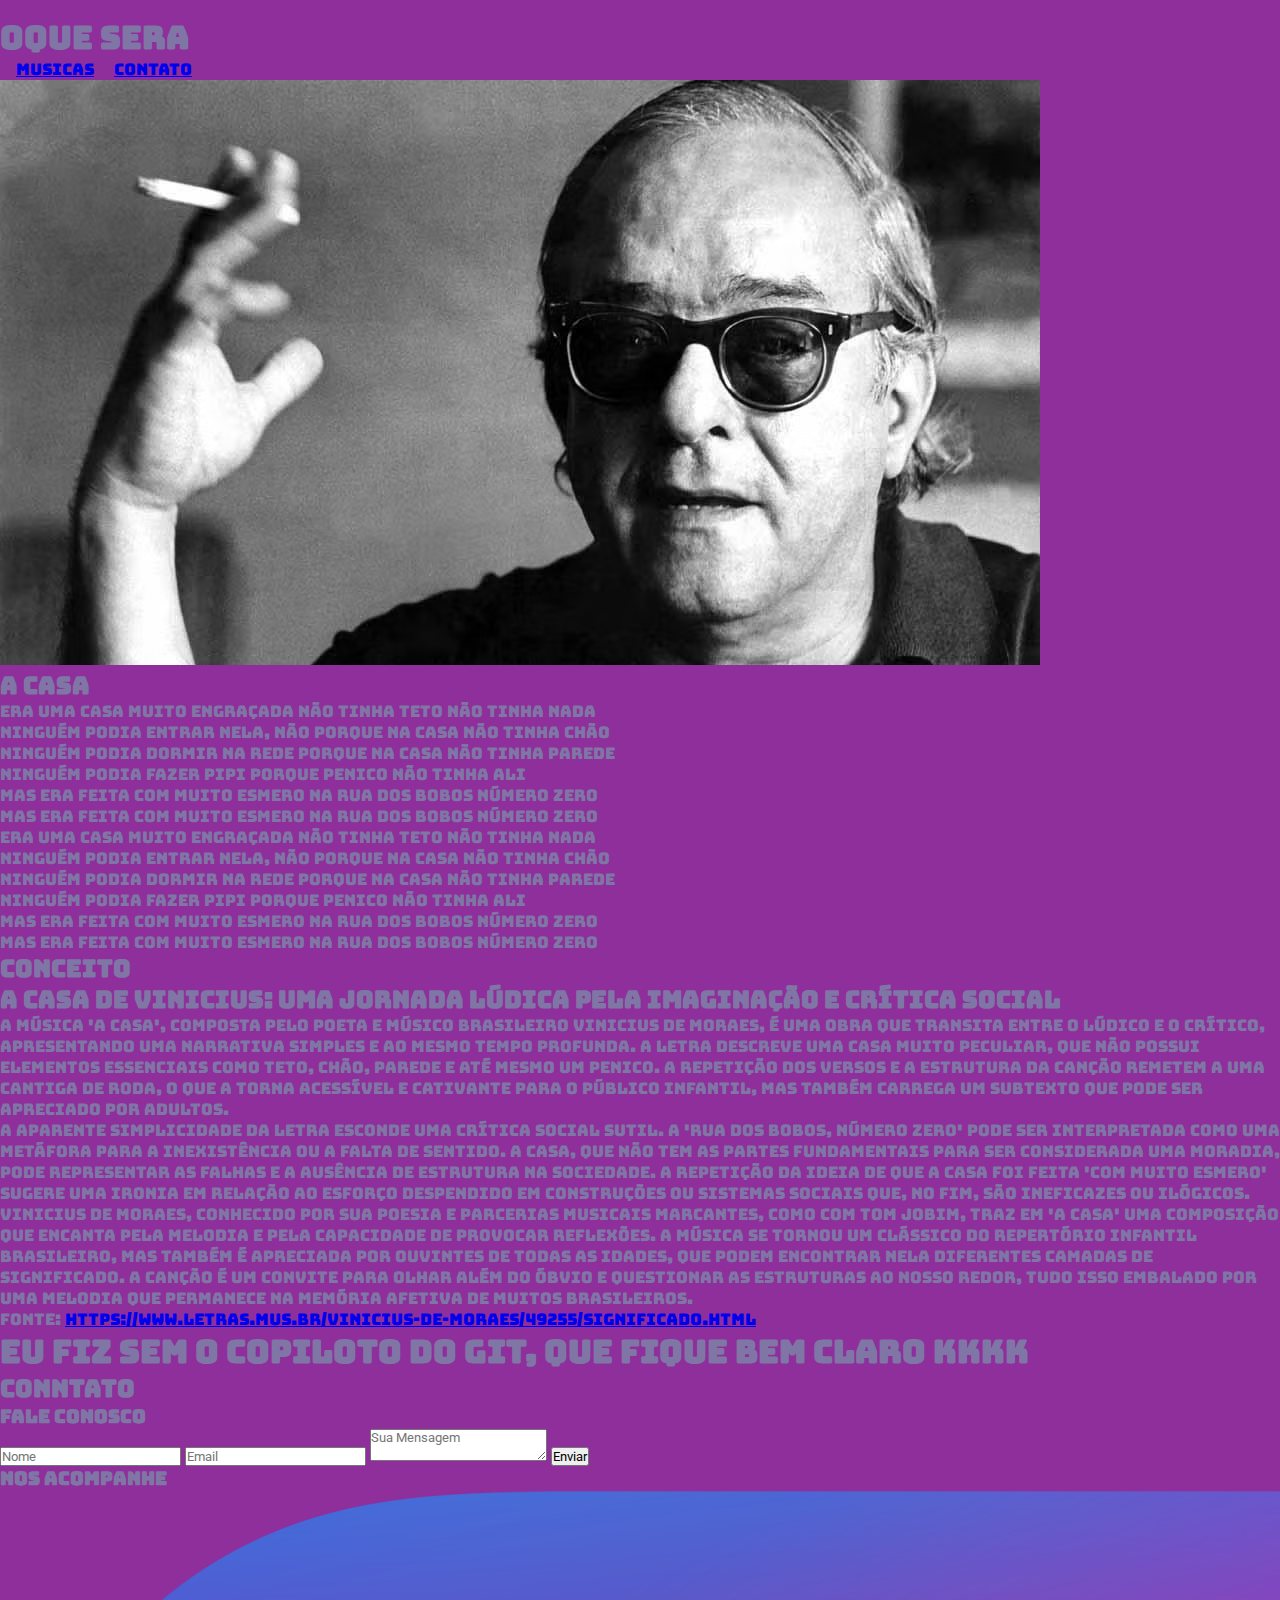
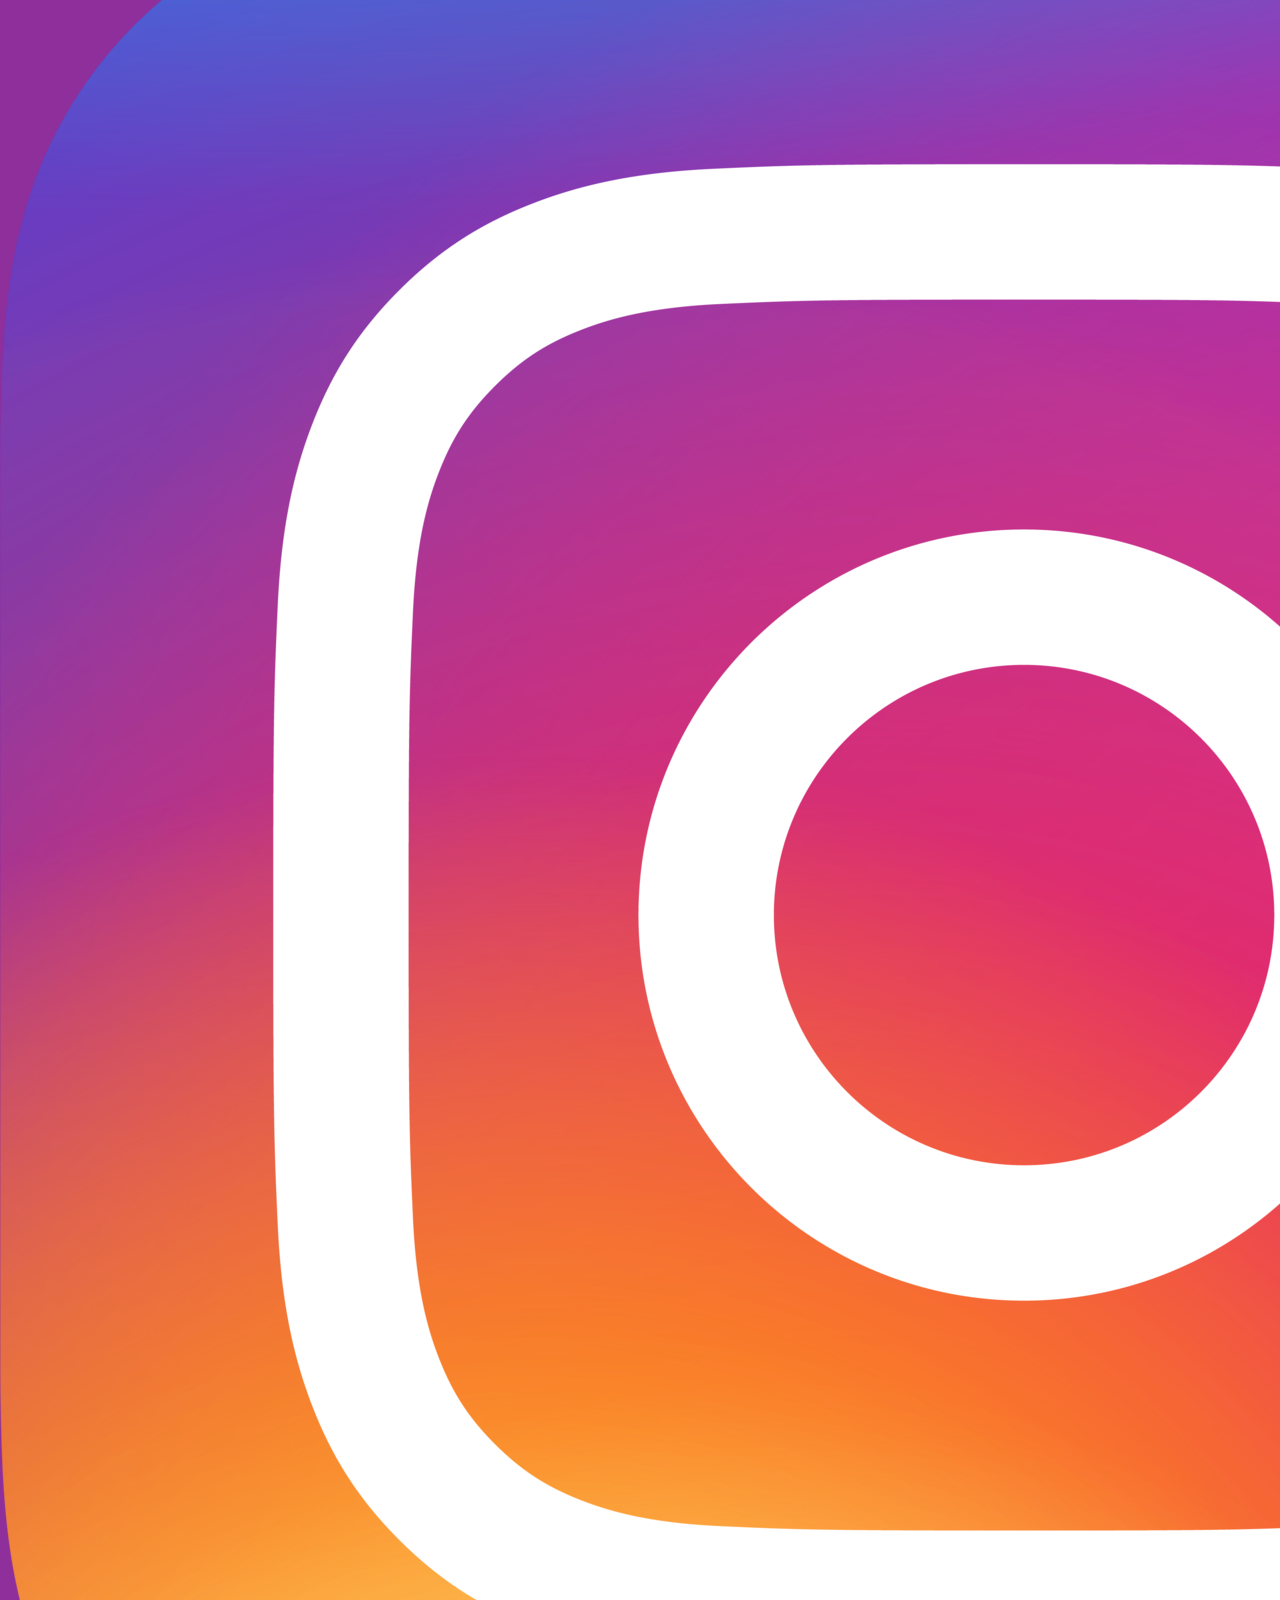
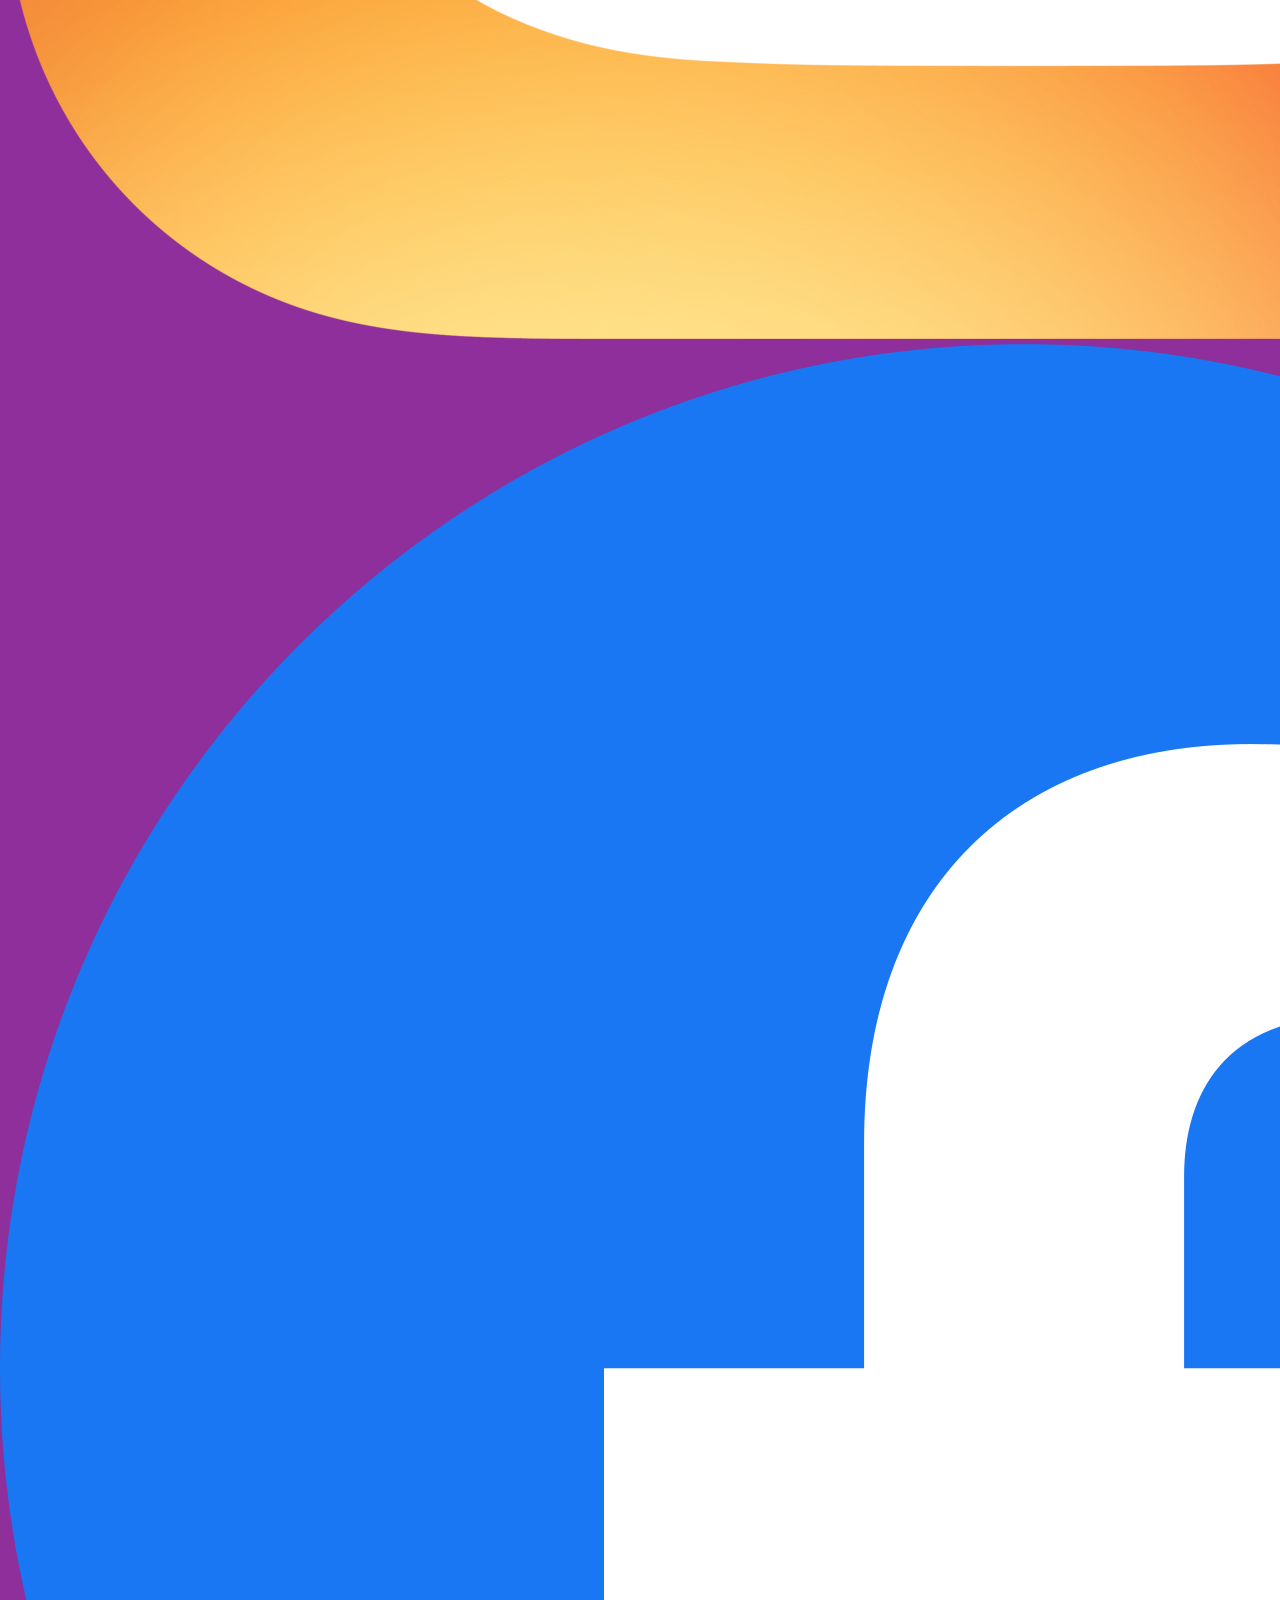
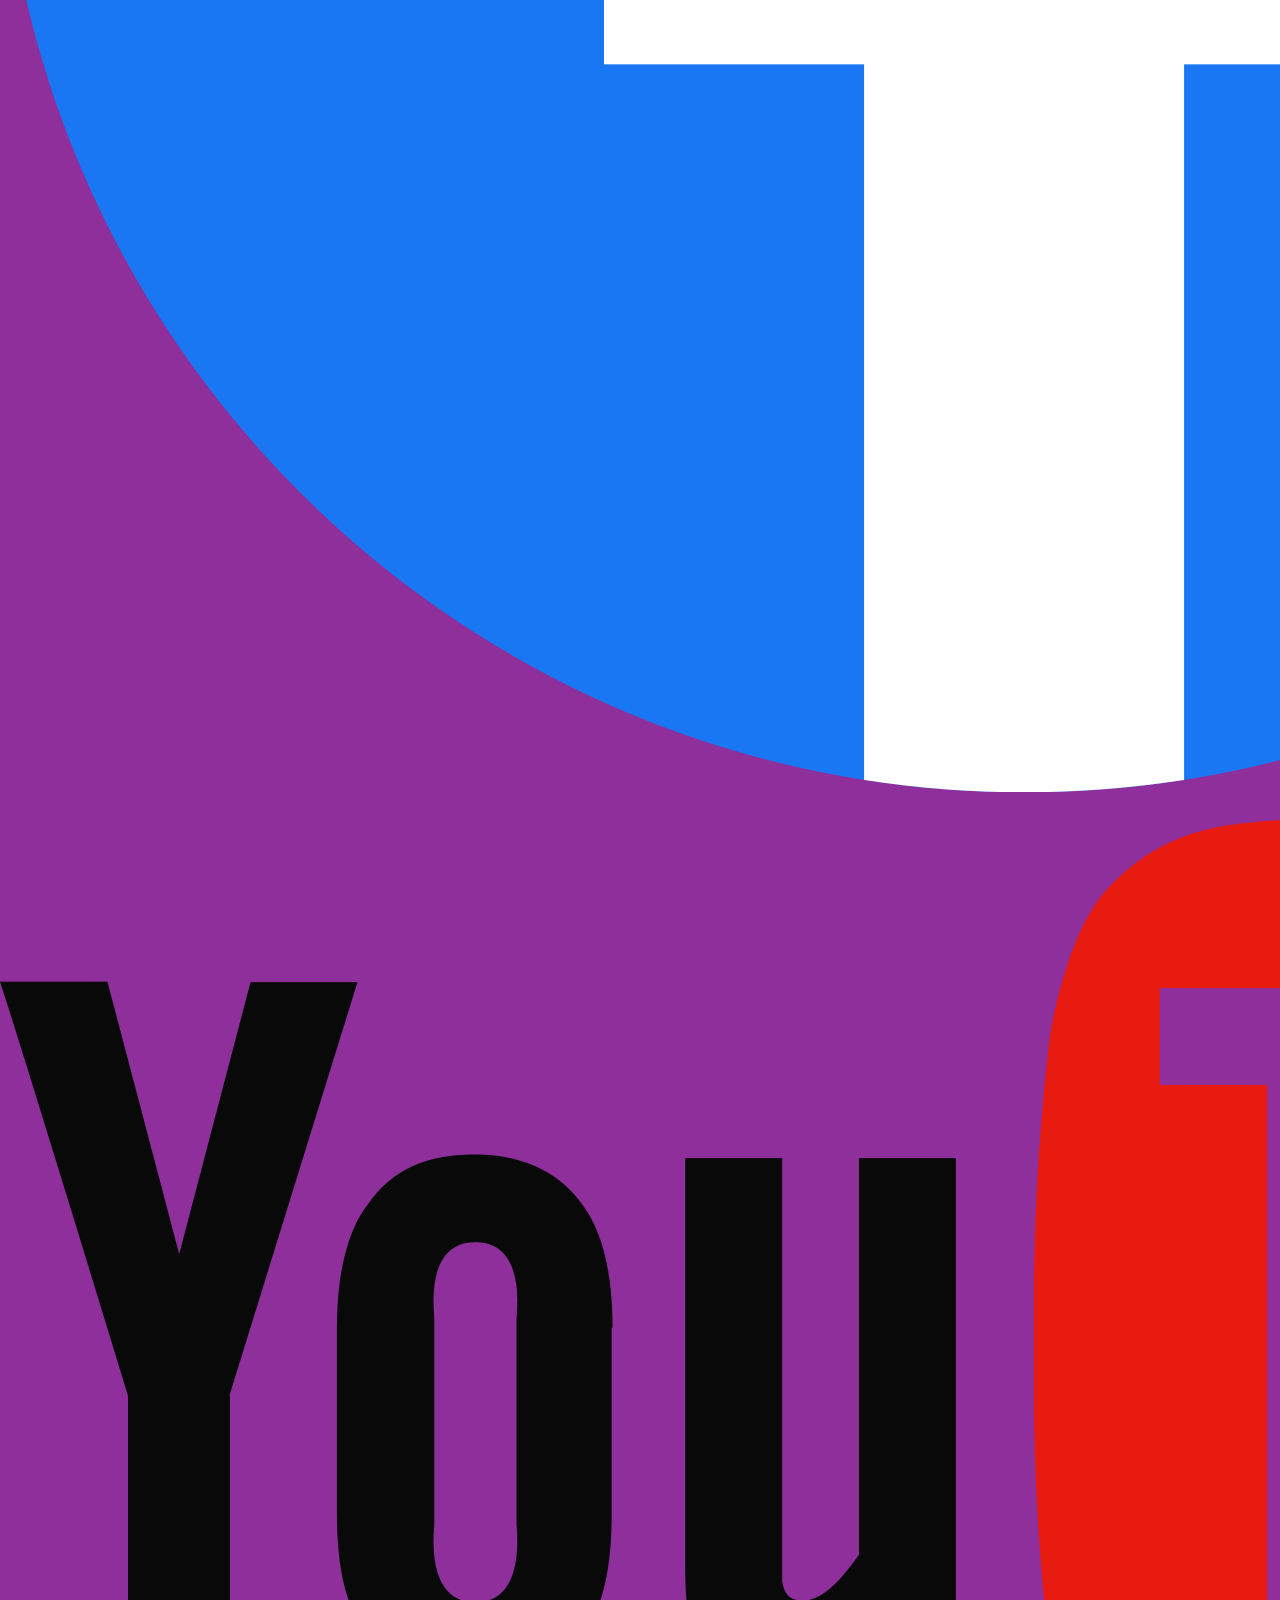
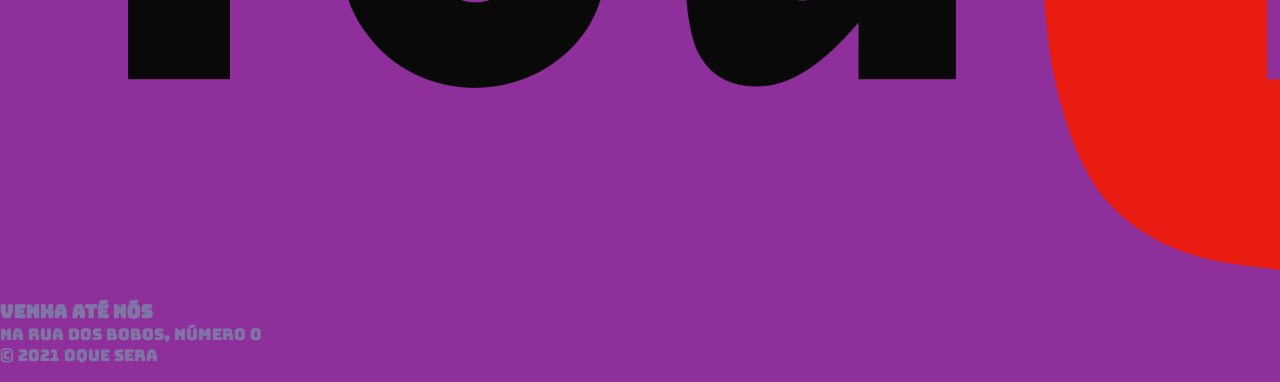
==== pratica.5/index.html @ 8df3b95f "exercicios do dia 24/01" ====
<!DOCTYPE html>
<html lang="pt-br">
<head>
    <meta charset="UTF-8">
    <meta name="viewport" content="width=device-width, initial-scale=1.0">
    <title>O que Sera?</title>
    <link rel="stylesheet" href="./style.css">
    <link rel="preconnect" href="https://fonts.googleapis.com">
    <link rel="preconnect" href="https://fonts.gstatic.com" crossorigin>
    <link href="https://fonts.googleapis.com/css2?family=Bungee&family=Roboto:ital@0;1&display=swap" rel="stylesheet">
</head>
</head>
<body>
    <header>
        <div class="conteiner">
            <h1>Oque sera</h1>
        <nav>
            <ul>
                <li>
                    <a href="#about">Musicas</a>
                </li>
                <li>
                    <a href="#contact">Contato</a>
                </li>
            </ul>
        </nav>
        </div> 
        <section id="about">
            <div class="conteiner">
                <img class="Foto01" src="./imagens/foto 01.avif" alt="foto do autor, Vicinios de Morais"  />
                <div>
                    <h2>A casa</h2>
                    <p class="letra" >Era uma casa
                        Muito engraçada
                        Não tinha teto
                        Não tinha nada
                        
                        <p>Ninguém podia
                        Entrar nela, não
                        Porque na casa
                        Não tinha chão
                        </p>                        
                        <p>Ninguém podia
                        Dormir na rede
                        Porque na casa
                        Não tinha parede
                        </p>
                        <p>Ninguém podia
                        Fazer pipi
                        Porque penico
                        Não tinha ali
                        </p>
                        
                        <p>Mas era feita
                        Com muito esmero
                        Na Rua dos Bobos
                        Número zero
                        </p>
                        
                        <p>Mas era feita
                        Com muito esmero
                        Na Rua dos Bobos
                        Número zero
                        </p>
                        <p>Era uma casa
                        Muito engraçada
                        Não tinha teto
                        Não tinha nada
                        </p>
                        <p>Ninguém podia
                        Entrar nela, não
                        Porque na casa
                        Não tinha chão
                        </p>
                        <p>Ninguém podia
                        Dormir na rede
                        Porque na casa
                        Não tinha parede
                        </p>
                        <p>Ninguém podia
                        Fazer pipi
                        Porque penico
                        Não tinha ali
                        </p>
                        <p>Mas era feita
                        Com muito esmero
                        Na Rua dos Bobos
                        Número zero
                        </p>
                        <p>Mas era feita
                        Com muito esmero
                        Na Rua dos Bobos
                        Número zero
                        </p>
                    </p>
                </div>
            </div>
        </section>
        <section>
            <div>
                <h2>Conceito</h2>
                <h2>A Casa de Vinicius: Uma Jornada Lúdica pela Imaginação e Crítica Social</h2>
                <p>A música 'A Casa', composta pelo poeta e músico brasileiro Vinicius de Moraes, é uma obra que transita entre o lúdico e o crítico, apresentando uma narrativa simples e ao mesmo tempo profunda. A letra descreve uma casa muito peculiar, que não possui elementos essenciais como teto, chão, parede e até mesmo um penico. A repetição dos versos e a estrutura da canção remetem a uma cantiga de roda, o que a torna acessível e cativante para o público infantil, mas também carrega um subtexto que pode ser apreciado por adultos.</p>
        
                <p>A aparente simplicidade da letra esconde uma crítica social sutil. A 'Rua dos Bobos, número zero' pode ser interpretada como uma metáfora para a inexistência ou a falta de sentido. A casa, que não tem as partes fundamentais para ser considerada uma moradia, pode representar as falhas e a ausência de estrutura na sociedade. A repetição da ideia de que a casa foi feita 'com muito esmero' sugere uma ironia em relação ao esforço despendido em construções ou sistemas sociais que, no fim, são ineficazes ou ilógicos.</p>
        
                <p>Vinicius de Moraes, conhecido por sua poesia e parcerias musicais marcantes, como com Tom Jobim, traz em 'A Casa' uma composição que encanta pela melodia e pela capacidade de provocar reflexões. A música se tornou um clássico do repertório infantil brasileiro, mas também é apreciada por ouvintes de todas as idades, que podem encontrar nela diferentes camadas de significado. A canção é um convite para olhar além do óbvio e questionar as estruturas ao nosso redor, tudo isso embalado por uma melodia que permanece na memória afetiva de muitos brasileiros.</p>
            </div>
            <p>Fonte: 
                <a href="https://www.letras.mus.br/vinicius-de-moraes/49255/significado.html" target="_blank">
                    https://www.letras.mus.br/vinicius-de-moraes/49255/significado.html
                </a>
            </p>
        </section>
        
        <section>
            <h1>eu fiz sem o copiloto do git, que fique bem claro kkkk</h1>
        </section>
        <section id="contact">
            <div class="conteiner">
                <h2> conntato </h2>
                <Div class="contact-methods">
                    <div>
                        <h3> fale conosco</h3>
                        <form>
                            <input type="text" placeholder="Nome" required>
                            <input type="email" placeholder="Email"required>
                            <textarea placeholder="Sua Mensagem" required ></textarea>
                            <button type="submit">Enviar</button>
                        </form>
                    </div>
                    <div>
                        <h3> Nos acompanhe </h3>
                        <ul class="social-links">
                            <li>
                                <a href="#" title="siganos no instagram">
                                    <img src="./imagens/instagram.png" alt="instagram">
                                </a>
                            </li>
                        
                            <li>
                                <a href="#" title="siganos no facebook">
                                    <img src="./imagens/facebook.png" alt="facebook">
                                </a>
                            </li>
                        
                            <li>
                                <a href="#" title="visite nosso canal do youtube">
                                    <img src="./imagens/youtube.png" alt="youtube">
                                </a>
                            </li>
                        </ul>
                    </div>
                    <div>
                        <h3> Venha Até nós</h3>
                        <p>
                            Na rua dos bobos, número 0
                        </p>
                    </div>
                </Div>
            
            </div>
        </section>
        <footer>
            <div class="conteiner">
                <p> &copy; 2021 Oque sera</p>
            </div>
</body>
</html>
---- pratica.5/style.css ----
* {
    margin:0;
    padding: 0;
    box-sizing: border-box;
}
header,
section h2
section h3 {
    font-family: 'bungee', cursive;
    font-weight: normal;
}

body, input, textarea, button {
    font-family: 'roboto', sans-serif;
}

header{
    padding: 16px 0;
    background-color: #8e2f9b;
    color: #8076a5;
}

header nav li {
    display: inline;
    margin-left: 16px;
    font-size: 18;
}
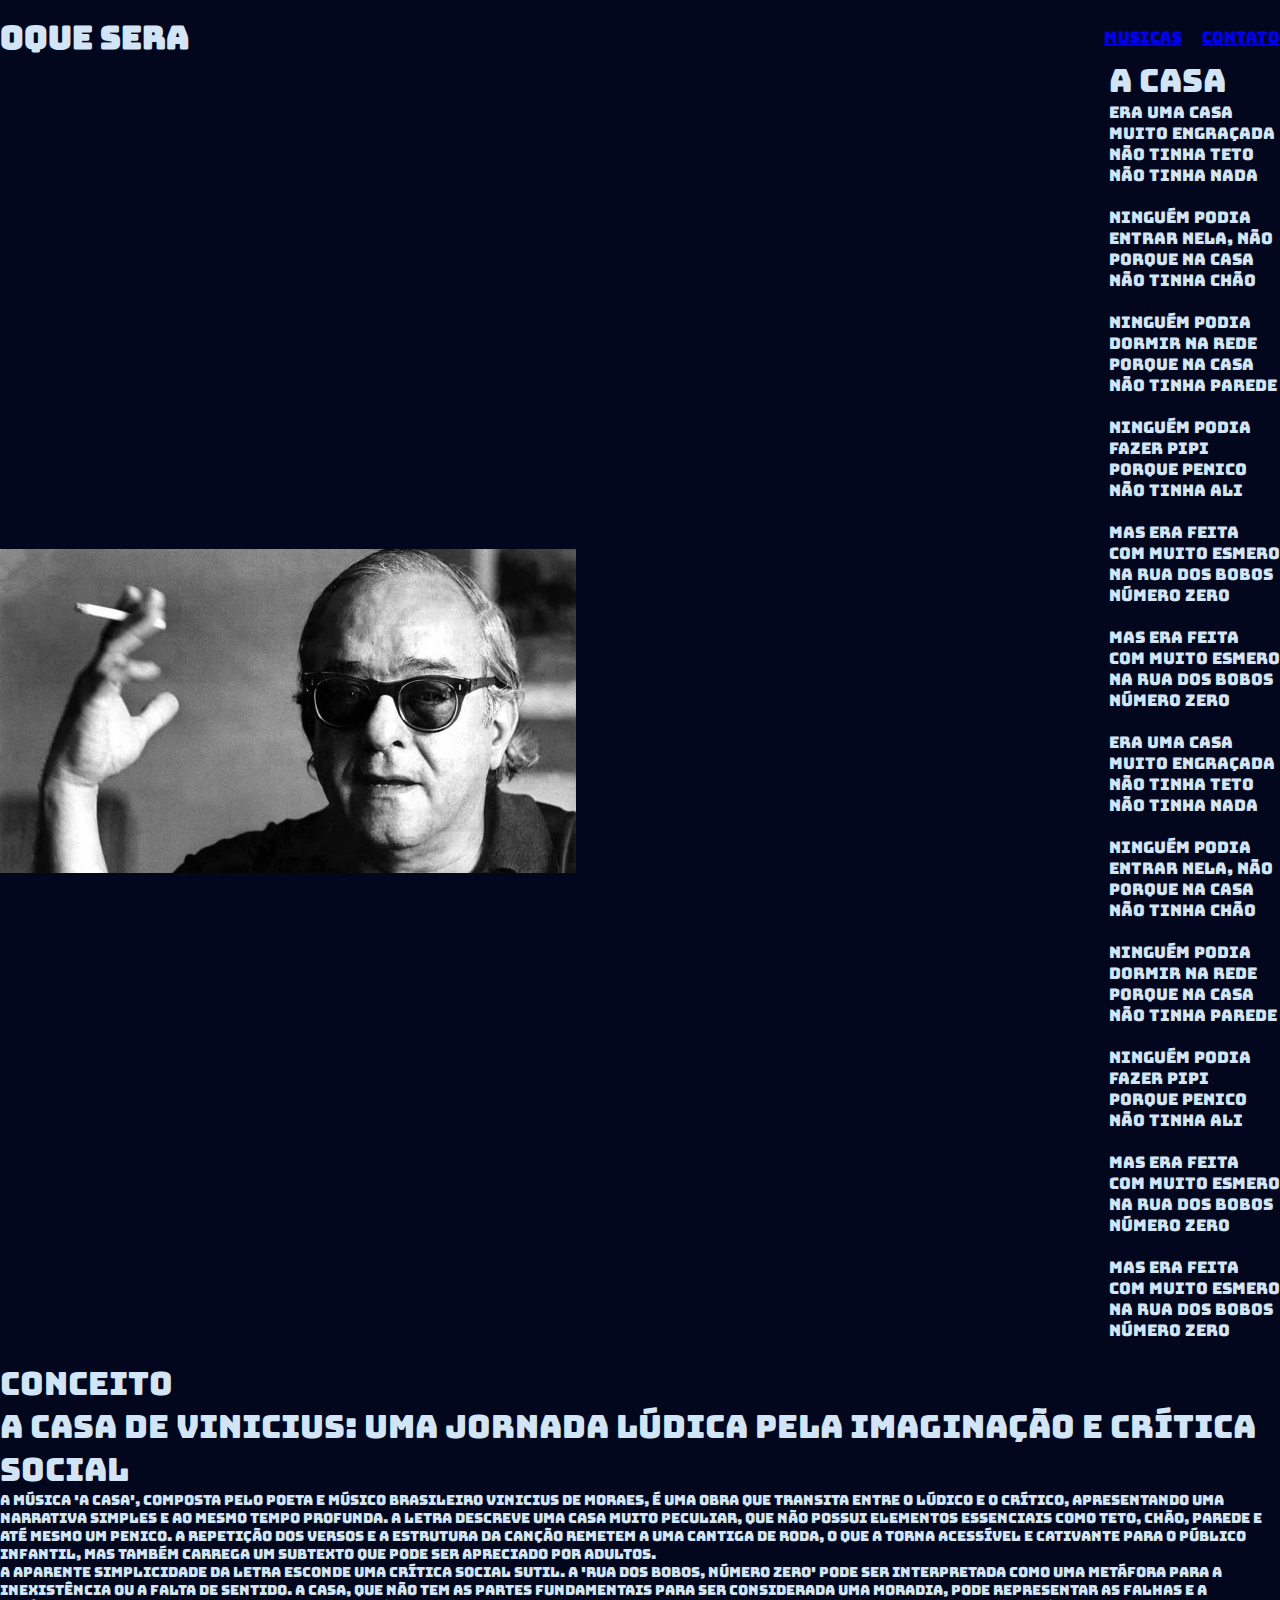
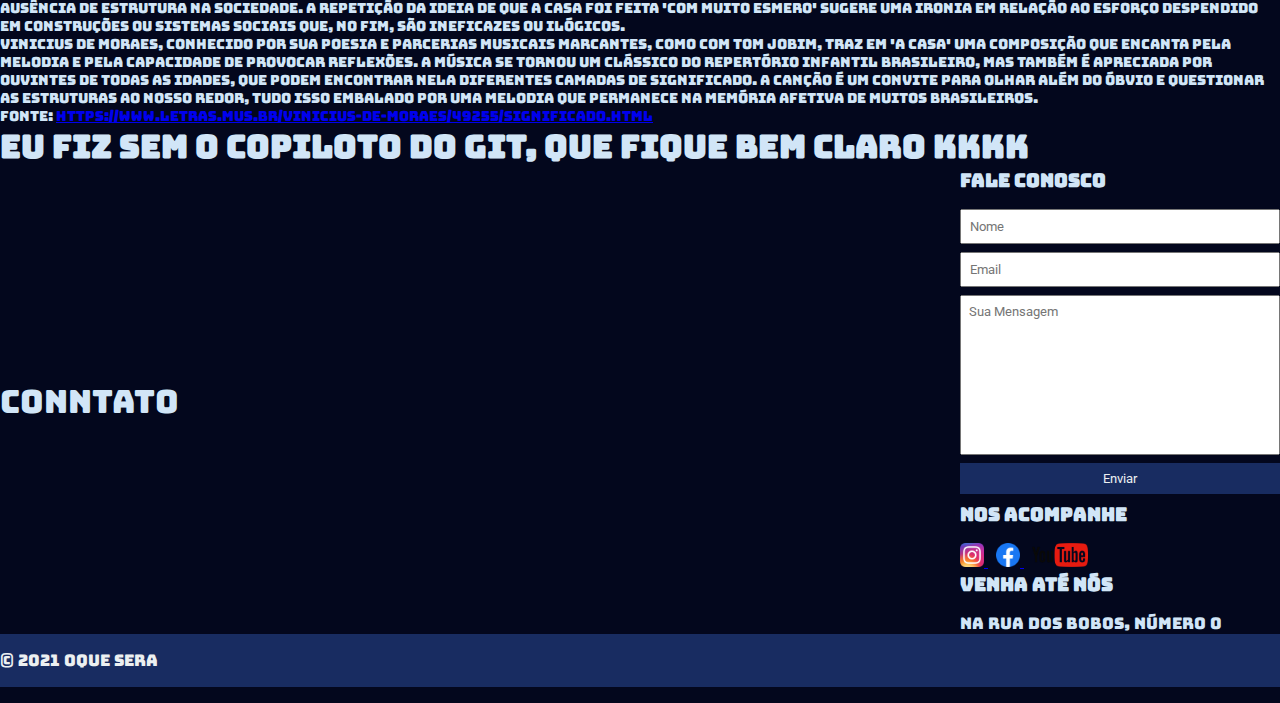
==== commit 00e20d9d: "comite 02 da tarefa 05" ====
--- a/pratica.5/index.html
+++ b/pratica.5/index.html
@@ -35,68 +35,66 @@
                         Não tinha teto
                         Não tinha nada
                         
-                        <p>Ninguém podia
+                        Ninguém podia
                         Entrar nela, não
                         Porque na casa
                         Não tinha chão
-                        </p>                        
-                        <p>Ninguém podia
+                        
+                        Ninguém podia
                         Dormir na rede
                         Porque na casa
                         Não tinha parede
-                        </p>
-                        <p>Ninguém podia
+                        
+                        Ninguém podia
                         Fazer pipi
                         Porque penico
                         Não tinha ali
-                        </p>
                         
-                        <p>Mas era feita
+                        Mas era feita
                         Com muito esmero
                         Na Rua dos Bobos
                         Número zero
-                        </p>
                         
-                        <p>Mas era feita
+                        Mas era feita
                         Com muito esmero
                         Na Rua dos Bobos
                         Número zero
-                        </p>
-                        <p>Era uma casa
+                        
+                        Era uma casa
                         Muito engraçada
                         Não tinha teto
                         Não tinha nada
-                        </p>
-                        <p>Ninguém podia
+                        
+                        Ninguém podia
                         Entrar nela, não
                         Porque na casa
                         Não tinha chão
-                        </p>
-                        <p>Ninguém podia
+                        
+                        Ninguém podia
                         Dormir na rede
                         Porque na casa
                         Não tinha parede
-                        </p>
-                        <p>Ninguém podia
+                        
+                        Ninguém podia
                         Fazer pipi
                         Porque penico
                         Não tinha ali
-                        </p>
-                        <p>Mas era feita
+                        
+                        Mas era feita
                         Com muito esmero
                         Na Rua dos Bobos
                         Número zero
-                        </p>
-                        <p>Mas era feita
+                        
+                        Mas era feita
                         Com muito esmero
                         Na Rua dos Bobos
                         Número zero
-                        </p>
+                        
                     </p>
                 </div>
             </div>
         </section>
-        <section>
+        <section class="conceito">
             <div>
                 <h2>Conceito</h2>
                 <h2>A Casa de Vinicius: Uma Jornada Lúdica pela Imaginação e Crítica Social</h2>
--- a/pratica.5/style.css
+++ b/pratica.5/style.css
@@ -16,8 +16,8 @@
 
 header{
     padding: 16px 0;
-    background-color: #8e2f9b;
-    color: #8076a5;
+    background-color: #03071d;
+    color: #d1e5f7;
 }
 
 header nav li {
@@ -25,3 +25,97 @@
     margin-left: 16px;
     font-size: 18;
 }
+
+.conteiner {
+    max-width: 1280px;
+    width: 100%;
+    margin: 0 auto;
+}
+.Foto01, .letra {
+    position: relative;
+    top: 0;
+}
+
+.Foto01 {
+    width: 45%;
+    height: auto;
+    object-fit: cover;
+}
+
+header .conteiner,
+section .conteiner{
+    display: flex;
+    align-items: center;
+    justify-content: space-between;
+}
+
+    .letra {
+        text-align: left;
+        white-space: pre-line;
+    }
+    .letra, .Foto01 {
+        display: inline-flex;
+        vertical-align: top;
+    }
+
+    .conceito {
+        font-size: 14px;
+    }
+
+    section h2 {
+        font-size: 32px;
+        font-weight: normal;
+    }
+
+
+
+
+    .social-links img {
+        max-height: 24px;
+    }
+    
+    .social-links li {
+        display: inline;
+        margin-right: 8px;
+    }
+
+form input,
+form textarea,
+form button {    
+    display: block;
+    width: 320px;
+    margin-bottom: 8px;
+    padding: 8px;
+}
+
+form textarea {
+    resize: none;
+    height: 160px;
+}
+
+section h3 {
+    margin-bottom: 16px;	
+}
+
+form button{
+    background-color: #182c61;
+    color: #ecf0f1;
+    border: none;
+    cursor: pointer;
+}
+
+form button:hover {
+    background-color: #ecf0f1;
+    color: #182c61;
+}
+
+input :focus, textarea :focus{
+    outline-color: #182c61;
+}
+
+footer {
+    background-color: #182c61;
+    color: #ecf0f1;
+    padding: 16px 0;
+    text-align: center;
+}
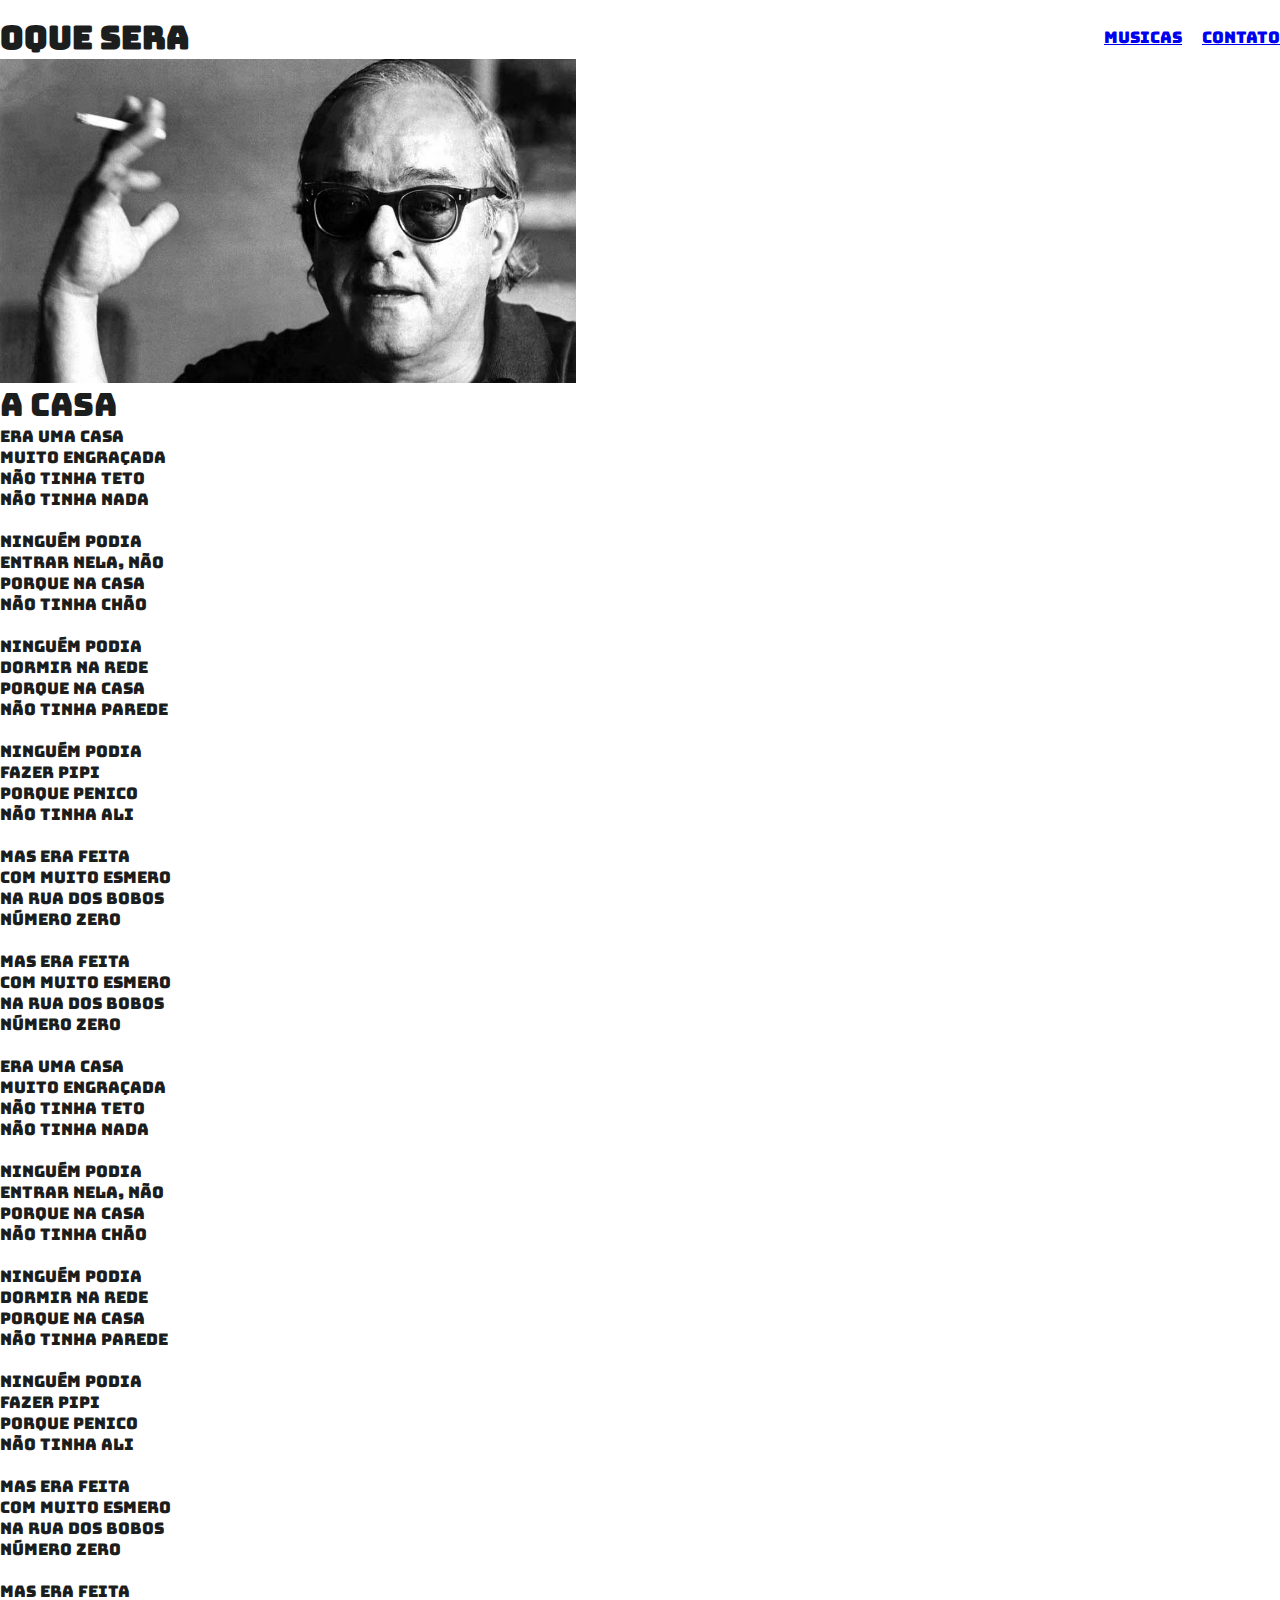
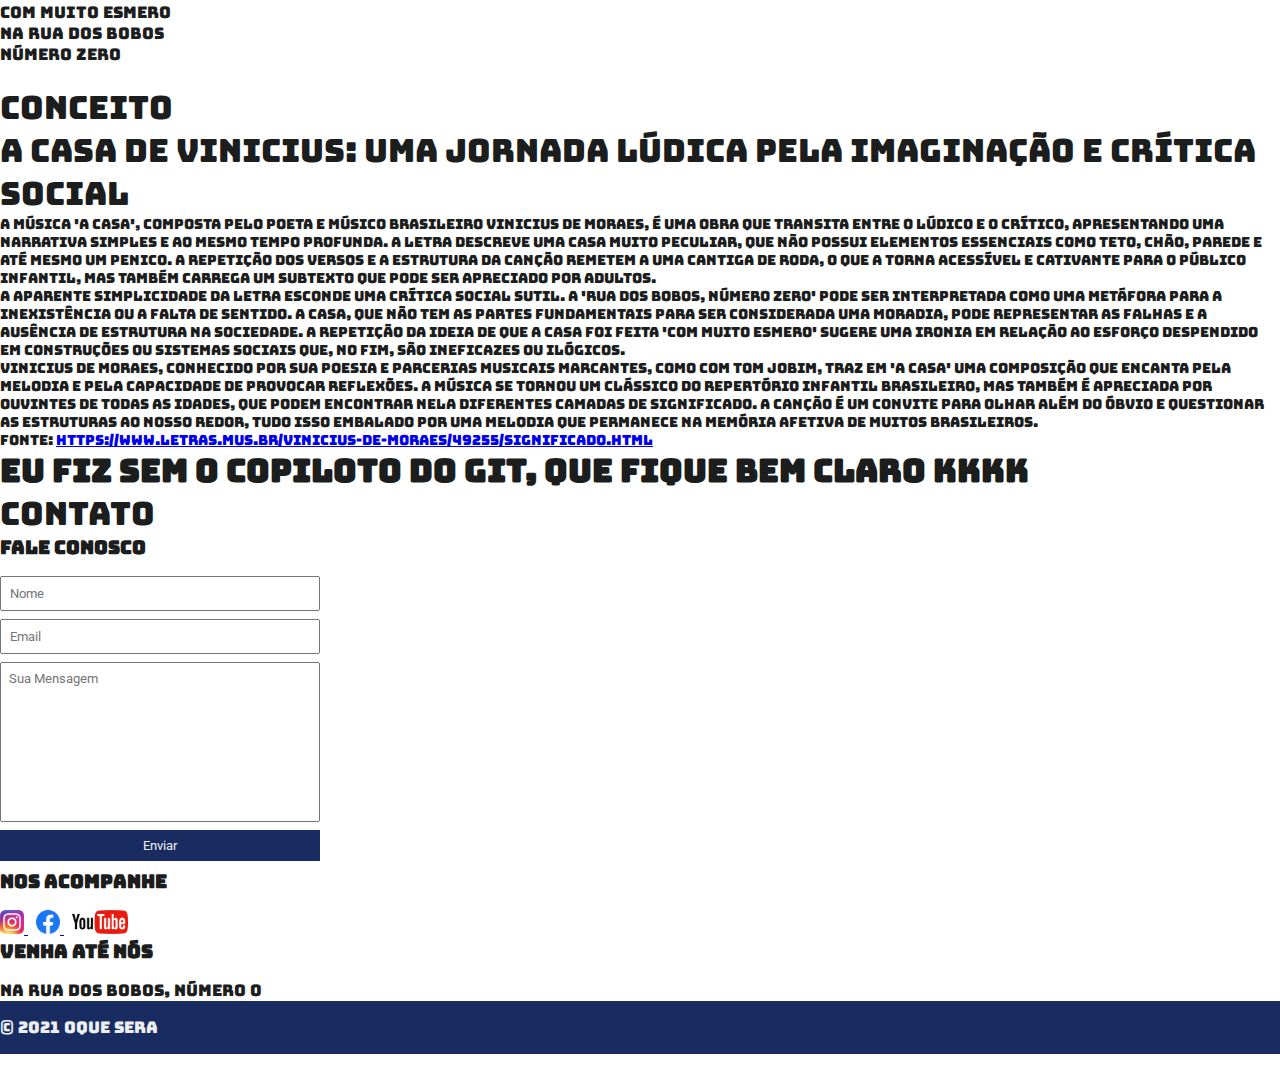
==== commit b3a8a1da: "comiti final" ====
--- a/pratica.5/index.html
+++ b/pratica.5/index.html
@@ -26,8 +26,8 @@
         </nav>
         </div> 
         <section id="about">
+            <img class="Foto01" src="./imagens/foto 01.avif" alt="foto do autor, Vicinios de Morais"  />
             <div class="conteiner">
-                <img class="Foto01" src="./imagens/foto 01.avif" alt="foto do autor, Vicinios de Morais"  />
                 <div>
                     <h2>A casa</h2>
                     <p class="letra" >Era uma casa
@@ -99,9 +99,7 @@
                 <h2>Conceito</h2>
                 <h2>A Casa de Vinicius: Uma Jornada Lúdica pela Imaginação e Crítica Social</h2>
                 <p>A música 'A Casa', composta pelo poeta e músico brasileiro Vinicius de Moraes, é uma obra que transita entre o lúdico e o crítico, apresentando uma narrativa simples e ao mesmo tempo profunda. A letra descreve uma casa muito peculiar, que não possui elementos essenciais como teto, chão, parede e até mesmo um penico. A repetição dos versos e a estrutura da canção remetem a uma cantiga de roda, o que a torna acessível e cativante para o público infantil, mas também carrega um subtexto que pode ser apreciado por adultos.</p>
-        
                 <p>A aparente simplicidade da letra esconde uma crítica social sutil. A 'Rua dos Bobos, número zero' pode ser interpretada como uma metáfora para a inexistência ou a falta de sentido. A casa, que não tem as partes fundamentais para ser considerada uma moradia, pode representar as falhas e a ausência de estrutura na sociedade. A repetição da ideia de que a casa foi feita 'com muito esmero' sugere uma ironia em relação ao esforço despendido em construções ou sistemas sociais que, no fim, são ineficazes ou ilógicos.</p>
-        
                 <p>Vinicius de Moraes, conhecido por sua poesia e parcerias musicais marcantes, como com Tom Jobim, traz em 'A Casa' uma composição que encanta pela melodia e pela capacidade de provocar reflexões. A música se tornou um clássico do repertório infantil brasileiro, mas também é apreciada por ouvintes de todas as idades, que podem encontrar nela diferentes camadas de significado. A canção é um convite para olhar além do óbvio e questionar as estruturas ao nosso redor, tudo isso embalado por uma melodia que permanece na memória afetiva de muitos brasileiros.</p>
             </div>
             <p>Fonte: 
@@ -115,8 +113,9 @@
             <h1>eu fiz sem o copiloto do git, que fique bem claro kkkk</h1>
         </section>
         <section id="contact">
-            <div class="conteiner">
-                <h2> conntato </h2>
+            <h2 class="conteiner"> contato </h2>
+            <div>
+                
                 <Div class="contact-methods">
                     <div>
                         <h3> fale conosco</h3>
--- a/pratica.5/style.css
+++ b/pratica.5/style.css
@@ -16,8 +16,8 @@
 
 header{
     padding: 16px 0;
-    background-color: #03071d;
-    color: #d1e5f7;
+    background-color: #ffffff;
+    color: #1c1d1d;
 }
 
 header nav li {
